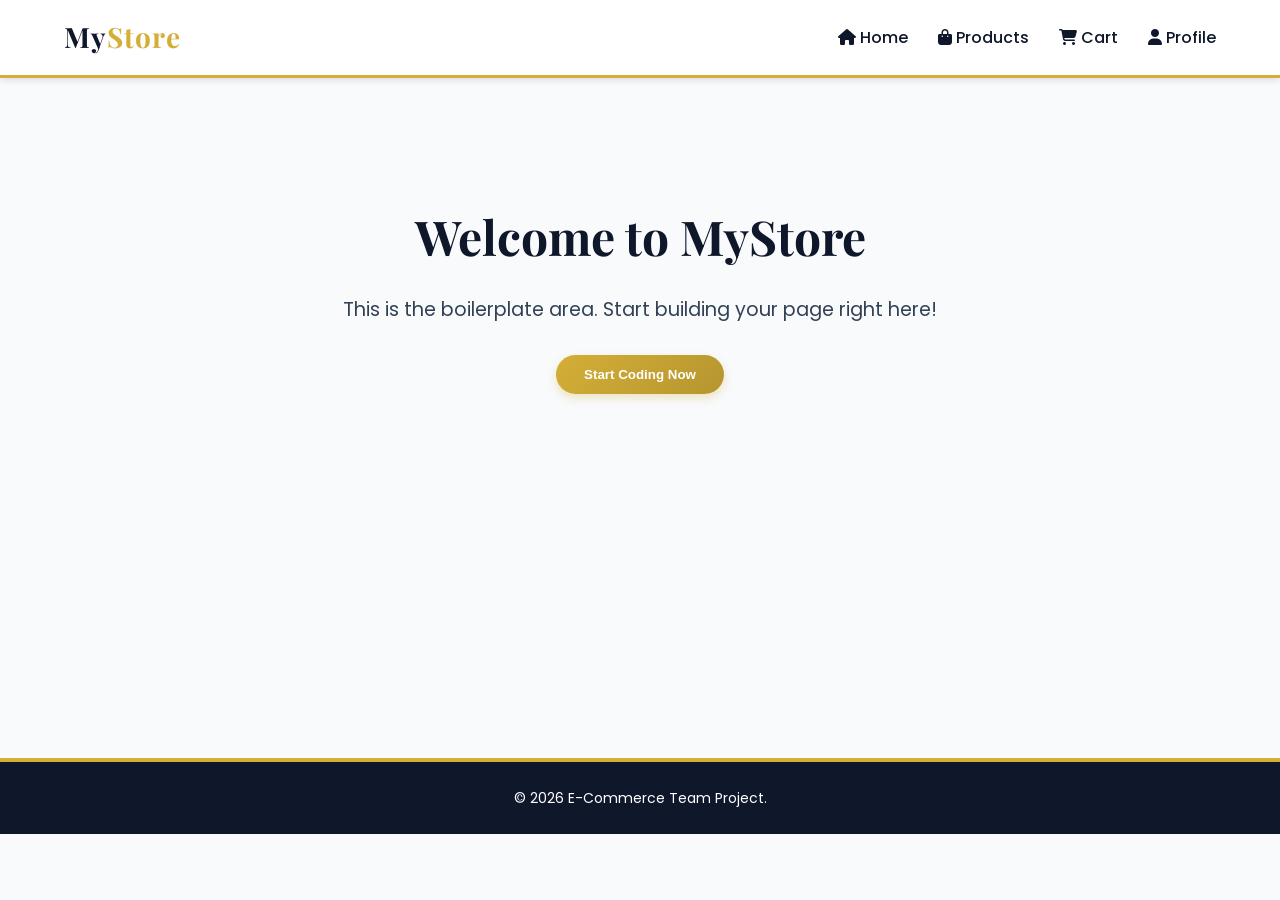
==== index.html @ 162fd665 "Add files via upload" ====
<!DOCTYPE html>
<html lang="en">

<head>
    <meta charset="UTF-8">
    <meta name="viewport" content="width=device-width, initial-scale=1.0">
    <title>Premium E-Commerce Boilerplate</title>

    <link rel="stylesheet" href="https://cdnjs.cloudflare.com/ajax/libs/font-awesome/6.4.0/css/all.min.css">

    <link rel="stylesheet" href="CSS/global.css">

</head>

<body>

    <nav class="navbar">
        <div class="container">
            <a href="index.html" class="logo">My<span>Store</span></a>

            <ul class="nav-links">
                <li><a href="index.html"><i class="fa-solid fa-house"></i> Home</a></li>
                <li><a href="products.html"><i class="fa-solid fa-bag-shopping"></i> Products</a></li>
                <li><a href="cart.html"><i class="fa-solid fa-cart-shopping"></i> Cart</a></li>
                <li><a href="profile.html"><i class="fa-solid fa-user"></i> Profile</a></li>
            </ul>
        </div>
    </nav>

    <main class="container" style="min-height: 70vh; padding: 40px 0;">

        <div style="text-align: center; margin-top: 80px;">
            <h1
                style="font-family: 'Playfair Display', serif; color: var(--primary-dark); font-size: 3rem; margin-bottom: 20px;">
                Welcome to MyStore
            </h1>
            <p style="font-size: 1.2rem; margin-bottom: 30px;">
                This is the boilerplate area. Start building your page right here!
            </p>
            <button class="btn-gold">Start Coding Now</button>
        </div>

    </main>

    <footer class="footer">
        <div class="container">
            <p>&copy; 2026 E-Commerce Team Project. </p>
        </div>
    </footer>

</body>

</html>
---- CSS/global.css ----
@import url('https://fonts.googleapis.com/css2?family=Playfair+Display:wght@600;700&family=Poppins:wght@300;400;500;600&display=swap');

:root {
    --primary-dark: #0f172a;

    --accent-gold: #d4af37;

    --bg-light: #f8fafc;

    --text-main: #334155;

    --white: #ffffff;
    --shadow-sm: 0 4px 6px -1px rgba(0, 0, 0, 0.1);

    --shadow-lg: 0 10px 15px -3px rgba(0, 0, 0, 0.1);

    --transition: all 0.3s ease-in-out;

}


* {
    margin: 0;
    padding: 0;
    box-sizing: border-box;

}

body {
    font-family: 'Poppins', sans-serif;
    background-color: var(--bg-light);
    color: var(--text-main);
    line-height: 1.6;
}

a {
    text-decoration: none;
    color: inherit;
    transition: var(--transition);
}

ul {
    list-style: none;
}


.container {
    width: 90%;
    max-width: 1200px;
    margin: 0 auto;
}


.navbar {
    background: var(--white);
    padding: 15px 0;
    box-shadow: var(--shadow-sm);
    position: sticky;

    top: 0;
    z-index: 1000;
    border-bottom: 3px solid var(--accent-gold);

}

.navbar .container {
    display: flex;

    justify-content: space-between;

    align-items: center;

}

.logo {
    font-family: 'Playfair Display', serif;

    font-size: 28px;
    color: var(--primary-dark);
    font-weight: 700;
    letter-spacing: 1px;
}

.logo span {
    color: var(--accent-gold);

}

.nav-links {
    display: flex;
    gap: 30px;

    align-items: center;
}

.nav-links a {
    font-weight: 500;
    font-size: 16px;
    color: var(--primary-dark);
}

.nav-links a:hover {
    color: var(--accent-gold);
    transform: translateY(-2px);
}


.btn-gold {
    background: linear-gradient(135deg, #d4af37, #b5952f);

    color: var(--white);
    padding: 12px 28px;
    border-radius: 30px;

    font-weight: 600;
    border: none;
    cursor: pointer;
    transition: var(--transition);
    box-shadow: 0 4px 10px rgba(212, 175, 55, 0.3);
}

.btn-gold:hover {
    transform: translateY(-3px);
    box-shadow: 0 6px 15px rgba(212, 175, 55, 0.5);

}


.footer {
    background: var(--primary-dark);
    color: var(--white);
    text-align: center;
    padding: 25px 0;
    margin-top: 50px;
    font-size: 14px;
    border-top: 4px solid var(--accent-gold);
}
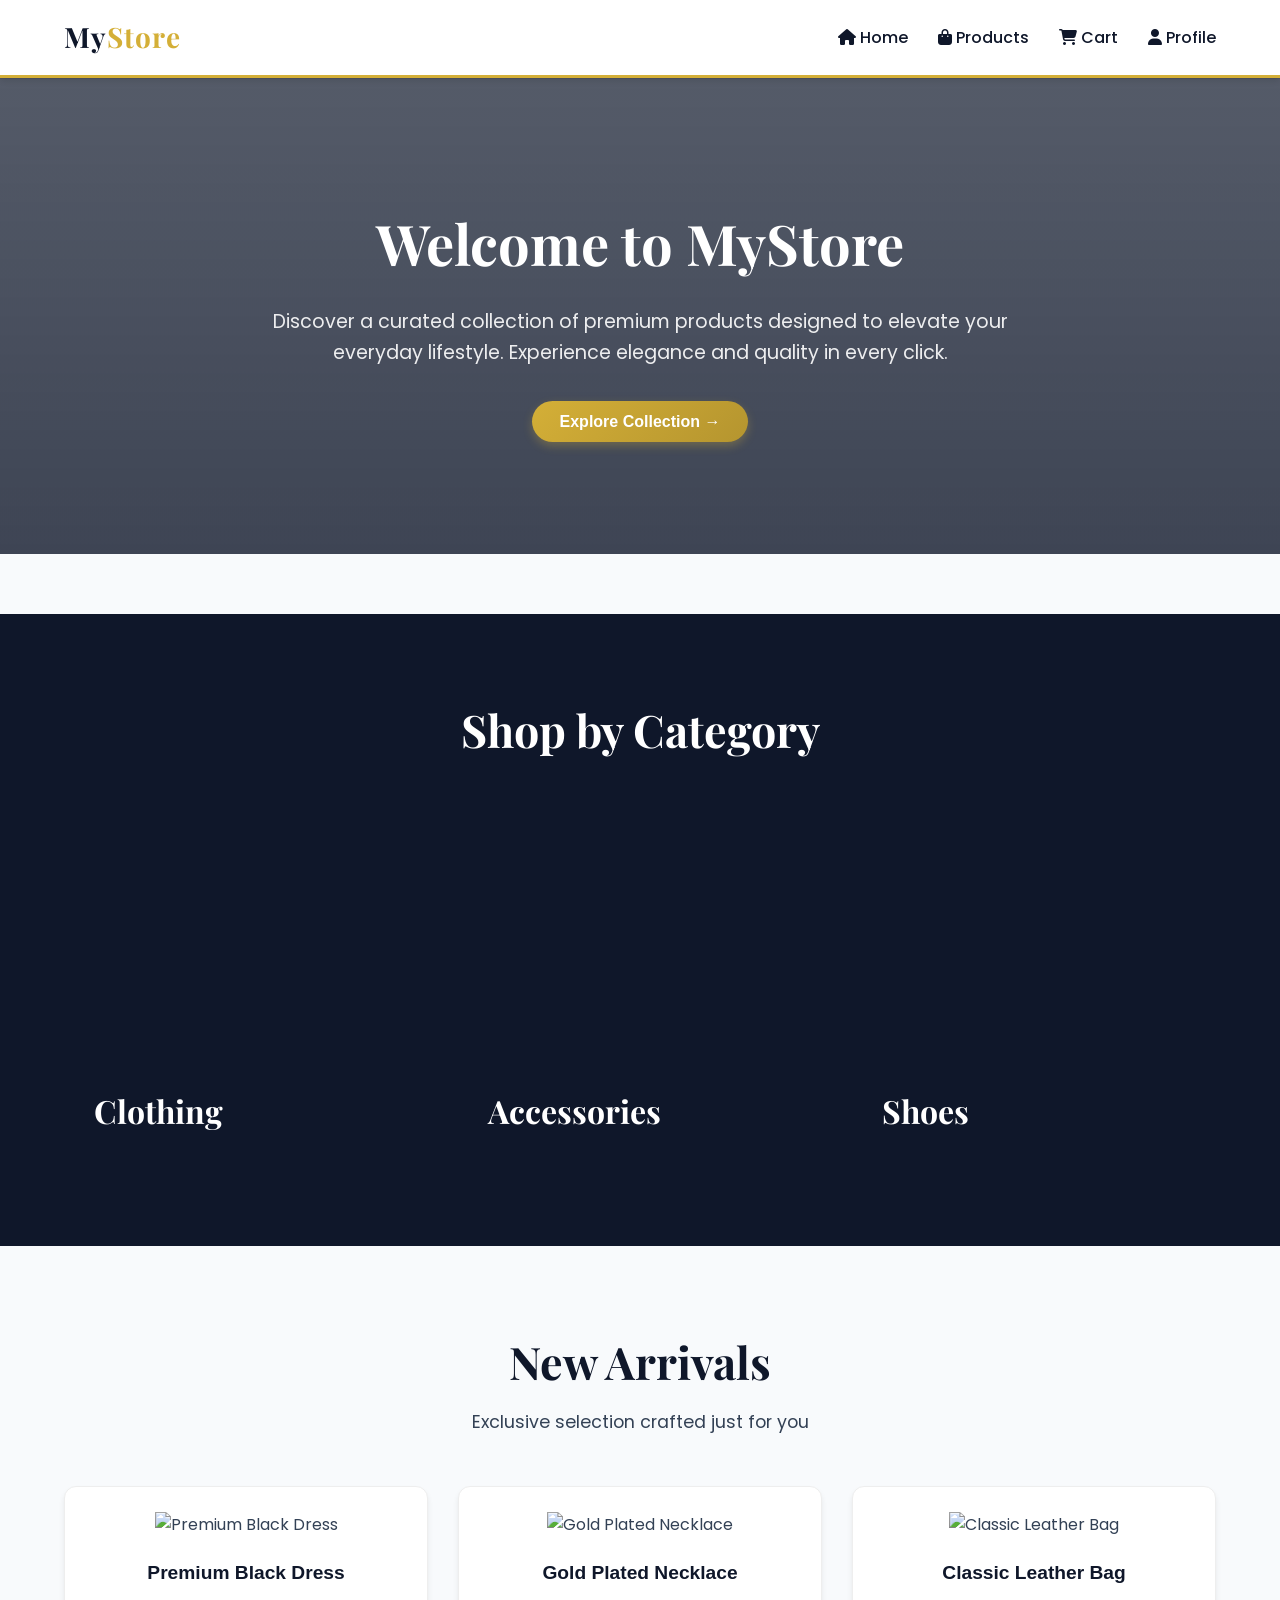
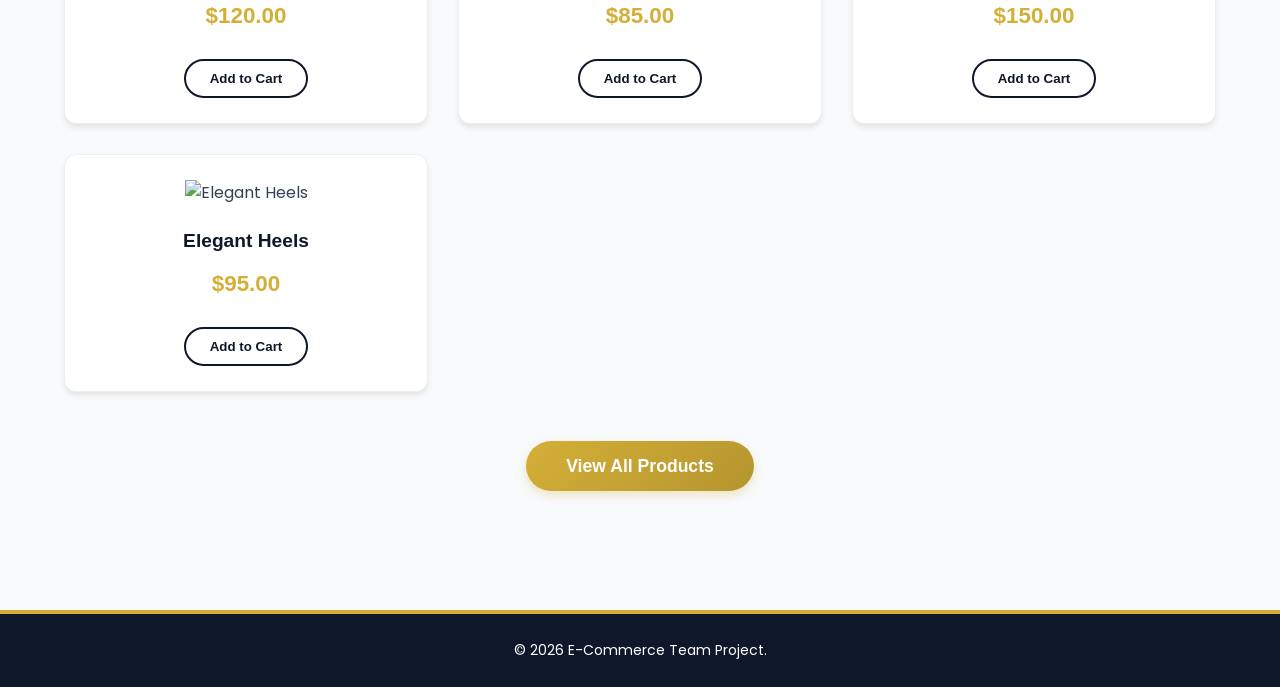
==== commit 9de3a031: "Add files via upload" ====
--- a/index.html
+++ b/index.html
@@ -1,25 +1,21 @@
 <!DOCTYPE html>
 <html lang="en">
-
 <head>
     <meta charset="UTF-8">
     <meta name="viewport" content="width=device-width, initial-scale=1.0">
-    <title>Premium E-Commerce Boilerplate</title>
-
+    <title>MyStore - Welcome</title>
     <link rel="stylesheet" href="https://cdnjs.cloudflare.com/ajax/libs/font-awesome/6.4.0/css/all.min.css">
-
-    <link rel="stylesheet" href="CSS/global.css">
-
+    <link rel="stylesheet" href="global.css">
+    <link rel="stylesheet" href="home.css">
+    <link rel="stylesheet" href="home.js">
 </head>
-
 <body>
 
     <nav class="navbar">
         <div class="container">
             <a href="index.html" class="logo">My<span>Store</span></a>
-
             <ul class="nav-links">
-                <li><a href="index.html"><i class="fa-solid fa-house"></i> Home</a></li>
+                <li><a href="index.html" class="active"><i class="fa-solid fa-house"></i> Home</a></li>
                 <li><a href="products.html"><i class="fa-solid fa-bag-shopping"></i> Products</a></li>
                 <li><a href="cart.html"><i class="fa-solid fa-cart-shopping"></i> Cart</a></li>
                 <li><a href="profile.html"><i class="fa-solid fa-user"></i> Profile</a></li>
@@ -27,27 +23,55 @@
         </div>
     </nav>
 
-    <main class="container" style="min-height: 70vh; padding: 40px 0;">
+    <main>
+        <section class="hero-section">
+            <div class="hero-content">
+                <h1>Welcome to MyStore</h1>
+                <p>Discover a curated collection of premium products designed to elevate your everyday lifestyle. Experience elegance and quality in every click.</p>
+                <a href="products.html" class="btn-gold">Explore Collection →</a>
+            </div>
+        </section>
+<section class="categories-section">
+            <div class="container">
+                <h2 class="section-title-white">Shop by Category</h2>
+                <div class="categories-grid">
+                    <div class="category-card clothing-bg">
+                        <div class="overlay"></div>
+                        <h3>Clothing</h3>
+                    </div>
+                    <div class="category-card accessories-bg">
+                        <div class="overlay"></div>
+                        <h3>Accessories</h3>
+                    </div>
+                    <div class="category-card shoes-bg">
+                        <div class="overlay"></div>
+                        <h3>Shoes</h3>
+                    </div>
+                </div>
+            </div>
+        </section>
+        <section class="container new-arrivals">
+            <div class="section-header">
+                <h2>New Arrivals</h2>
+                <p>Exclusive selection crafted just for you</p>
+            </div>
+            
+            <div class="products-grid" id="new-arrivals-grid">
+                </div>
 
-        <div style="text-align: center; margin-top: 80px;">
-            <h1
-                style="font-family: 'Playfair Display', serif; color: var(--primary-dark); font-size: 3rem; margin-bottom: 20px;">
-                Welcome to MyStore
-            </h1>
-            <p style="font-size: 1.2rem; margin-bottom: 30px;">
-                This is the boilerplate area. Start building your page right here!
-            </p>
-            <button class="btn-gold">Start Coding Now</button>
-        </div>
-
+            <div class="view-all-container">
+                <a href="products.html" class="btn-gold large">View All Products</a>
+            </div>
+        </section>
     </main>
 
     <footer class="footer">
         <div class="container">
-            <p>&copy; 2026 E-Commerce Team Project. </p>
+            <p>&copy; 2026 E-Commerce Team Project.</p>
         </div>
     </footer>
 
+    <script src="home.js"></script>
 </body>
+</html>
 
-</html>
--- a/global.css
+++ b/global.css
@@ -0,0 +1,137 @@
+@import url('https://fonts.googleapis.com/css2?family=Playfair+Display:wght@600;700&family=Poppins:wght@300;400;500;600&display=swap');
+
+:root {
+    --primary-dark: #0f172a;
+
+    --accent-gold: #d4af37;
+
+    --bg-light: #f8fafc;
+
+    --text-main: #334155;
+
+    --white: #ffffff;
+    --shadow-sm: 0 4px 6px -1px rgba(0, 0, 0, 0.1);
+
+    --shadow-lg: 0 10px 15px -3px rgba(0, 0, 0, 0.1);
+
+    --transition: all 0.3s ease-in-out;
+
+}
+
+
+* {
+    margin: 0;
+    padding: 0;
+    box-sizing: border-box;
+
+}
+
+body {
+    font-family: 'Poppins', sans-serif;
+    background-color: var(--bg-light);
+    color: var(--text-main);
+    line-height: 1.6;
+}
+
+a {
+    text-decoration: none;
+    color: inherit;
+    transition: var(--transition);
+}
+
+ul {
+    list-style: none;
+}
+
+
+.container {
+    width: 90%;
+    max-width: 1200px;
+    margin: 0 auto;
+}
+
+
+.navbar {
+    background: var(--white);
+    padding: 15px 0;
+    box-shadow: var(--shadow-sm);
+    position: sticky;
+
+    top: 0;
+    z-index: 1000;
+    border-bottom: 3px solid var(--accent-gold);
+
+}
+
+.navbar .container {
+    display: flex;
+
+    justify-content: space-between;
+
+    align-items: center;
+
+}
+
+.logo {
+    font-family: 'Playfair Display', serif;
+
+    font-size: 28px;
+    color: var(--primary-dark);
+    font-weight: 700;
+    letter-spacing: 1px;
+}
+
+.logo span {
+    color: var(--accent-gold);
+
+}
+
+.nav-links {
+    display: flex;
+    gap: 30px;
+
+    align-items: center;
+}
+
+.nav-links a {
+    font-weight: 500;
+    font-size: 16px;
+    color: var(--primary-dark);
+}
+
+.nav-links a:hover {
+    color: var(--accent-gold);
+    transform: translateY(-2px);
+}
+
+
+.btn-gold {
+    background: linear-gradient(135deg, #d4af37, #b5952f);
+
+    color: var(--white);
+    padding: 12px 28px;
+    border-radius: 30px;
+
+    font-weight: 600;
+    border: none;
+    cursor: pointer;
+    transition: var(--transition);
+    box-shadow: 0 4px 10px rgba(212, 175, 55, 0.3);
+}
+
+.btn-gold:hover {
+    transform: translateY(-3px);
+    box-shadow: 0 6px 15px rgba(212, 175, 55, 0.5);
+
+}
+
+
+.footer {
+    background: var(--primary-dark);
+    color: var(--white);
+    text-align: center;
+    padding: 25px 0;
+    margin-top: 50px;
+    font-size: 14px;
+    border-top: 4px solid var(--accent-gold);
+}
--- a/home.css
+++ b/home.css
@@ -0,0 +1,179 @@
+
+.hero-section {
+    background-image: linear-gradient(rgba(15, 23, 42, 0.7), rgba(15, 23, 42, 0.8)), 
+                      url('https://images.unsplash.com/photo-1441986300917-64674bd600d8?q=80&w=1600&auto=format&fit=crop');
+    background-size: cover;
+    background-position: center;
+    color: var(--white);
+    text-align: center;
+    padding: 120px 20px;
+    margin-bottom: 60px;
+}
+
+.hero-content {
+    max-width: 800px;
+    margin: 0 auto;
+}
+
+.hero-content h1 {
+    font-family: 'Playfair Display', serif;
+    font-size: 3.5rem;
+    margin-bottom: 20px;
+}
+
+.hero-content p {
+    font-size: 1.2rem;
+    margin-bottom: 40px;
+    opacity: 0.9;
+}
+
+
+.new-arrivals {
+    padding-bottom: 80px;
+}
+
+.section-header {
+    text-align: center;
+    margin-bottom: 50px;
+}
+
+.section-header h2 {
+    font-family: 'Playfair Display', serif;
+    font-size: 2.8rem;
+    color: var(--primary-dark);
+    margin-bottom: 10px;
+}
+
+.section-header p {
+    color: var(--text-main);
+    font-size: 1.1rem;
+}
+
+
+.products-grid {
+    display: grid;
+    grid-template-columns: repeat(auto-fit, minmax(280px, 1fr));
+    gap: 30px;
+}
+
+
+.product-card {
+    background: var(--white);
+    border-radius: 12px;
+    padding: 25px;
+    text-align: center;
+    box-shadow: var(--shadow-sm);
+    transition: var(--transition);
+    border: 1px solid #eee;
+}
+
+.product-card:hover {
+    transform: translateY(-5px);
+    box-shadow: var(--shadow-lg);
+}
+
+.product-img {
+    width: 100%;
+    height: 250px;
+    object-fit: contain; 
+    margin-bottom: 20px;
+}
+
+.product-title {
+    font-size: 1.2rem;
+    color: var(--primary-dark);
+    margin-bottom: 10px;
+    font-weight: 600;
+}
+
+.product-price {
+    font-weight: 700;
+    color: var(--accent-gold);
+    font-size: 1.4rem;
+    margin-bottom: 25px;
+}
+
+.btn-cart {
+    background: transparent;
+    color: var(--primary-dark);
+    border: 2px solid var(--primary-dark);
+    padding: 10px 24px;
+    border-radius: 25px;
+    font-weight: 600;
+    cursor: pointer;
+    transition: var(--transition);
+}
+
+.btn-cart:hover {
+    background: var(--primary-dark);
+    color: var(--white);
+}
+
+
+.view-all-container {
+    text-align: center;
+    margin-top: 60px;
+}
+
+.btn-gold.large {
+    padding: 15px 40px;
+    font-size: 1.1rem;
+}
+
+.categories-section {
+    background-color: var(--primary-dark);
+    padding: 80px 0;
+    margin-bottom: 80px;
+}
+
+.section-title-white {
+    font-family: 'Playfair Display', serif;
+    color: var(--white);
+    font-size: 2.8rem;
+    text-align: center;
+    margin-bottom: 50px;
+}
+
+.categories-grid {
+    display: grid;
+    grid-template-columns: repeat(auto-fit, minmax(300px, 1fr));
+    gap: 30px;
+}
+
+.category-card {
+    height: 350px;
+    border-radius: 15px;
+    position: relative;
+    overflow: hidden;
+    background-size: cover;
+    background-position: center;
+    display: flex;
+    align-items: flex-end;
+    padding: 30px;
+    cursor: pointer;
+    transition: var(--transition);
+}
+
+.category-card:hover {
+    transform: translateY(-10px);
+}
+
+.category-card .overlay {
+    position: absolute;
+    top: 0; left: 0; right: 0; bottom: 0;
+    background: linear-gradient(to top, rgba(15, 23, 42, 0.9), rgba(15, 23, 42, 0.1));
+    z-index: 1;
+}
+
+.category-card h3 {
+    position: relative;
+    z-index: 2;
+    color: var(--white);
+    font-family: 'Playfair Display', serif;
+    font-size: 2rem;
+}
+
+/* Add placeholder backgrounds for categories */
+.clothing-bg { background-image: url('https://images.unsplash.com/photo-1523381210434-271e8be1f52b?q=80&w=600&auto=format&fit=crop'); }
+.accessories-bg { background-image: url('https://images.unsplash.com/photo-1511499767150-a48a237f0083?q=80&w=600&auto=format&fit=crop'); }
+.shoes-bg { background-image: url('https://images.unsplash.com/photo-1543163521-1bf539c55dd2?q=80&w=600&auto=format&fit=crop'); }
